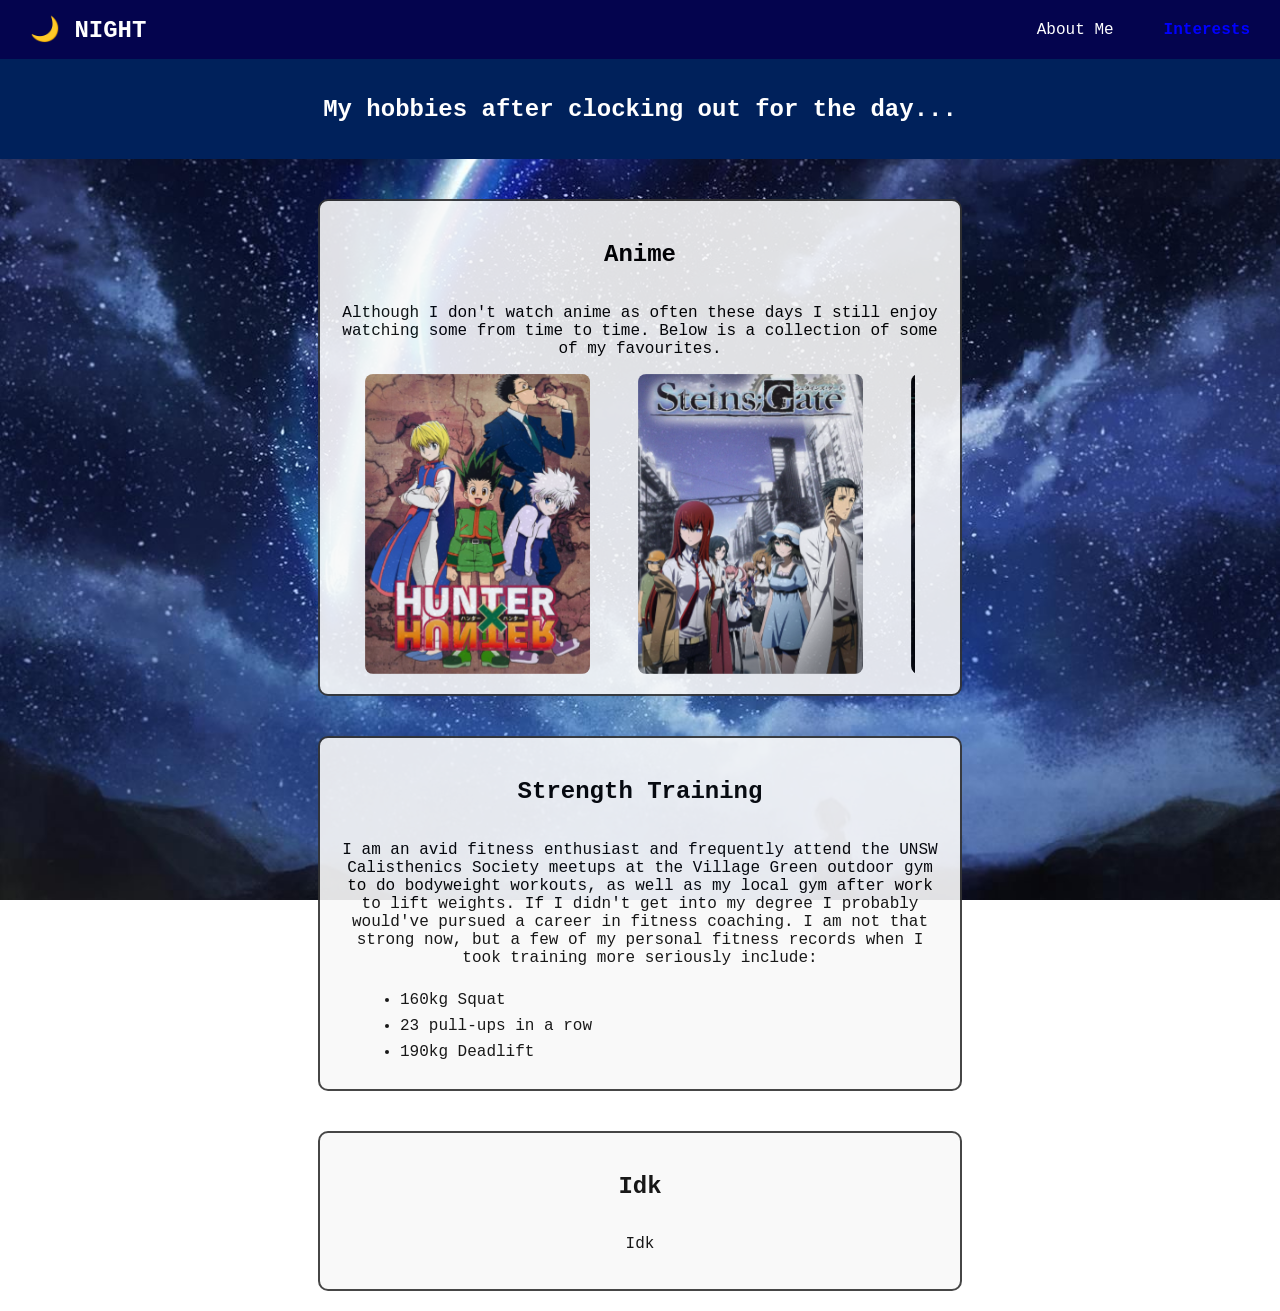
==== interests.html @ d0ce35e2 "Initial commit" ====
<!DOCTYPE html>
<html lang="en">
<head>
    <meta charset="UTF-8">
    <meta name="viewport" content="width=device-width, initial-scale=1.0">
    <title>Day/Night Website</title>
    <link rel = "stylesheet", href = "style.css">
</head>
<body class = "interests">
    <nav class="navbar">
        <div class = "logo">
            <span class="icon">🌙</span>
            <span class="logo-text">NIGHT</span>
        </div>
        <ul class = "nav-links">
            <li><a href="./index.html">About Me</a></li>
            <li><a href="./interests.html" class="active">Interests</a></li>           
        </ul>
    </nav>
    <div class = sunset-header>
        <h2>My hobbies after clocking out for the day...</h2>
    </div>
    <div class = "content">
        <div class = "box">
            <h2>Anime</h2>
            <p>
                Although I don't watch anime as often these days I still enjoy watching some from time to time. 
                Below is a collection of some of my favourites. 
            </p>
            <div class = "carousel">
                <div class = "group">
                    <div class = "card"><img src = "images/hunter-x-hunter.jpg" alt = "Hunter X Hunter"></div>
                    <div class = "card"><img src = "images/steins-gate.jpg" alt = "Steins; Gate"></div>
                    <div class = "card"><img src = "images/death-note.jpg" alt = "Death Note"></div>
                    <div class = "card"><img src = "images/frieren.jpg" alt = "Frieren: Beyond Journey's End"></div>
                    <div class = "card"><img src = "images/attack-on-titan.jpg" alt = "Attack On Titan"></div>
                    <div class = "card"><img src = "images/assassination-classroom.jpg" alt = "Assassination Classroom"></div>
                </div>
                <div aria-hidden class = "group">
                    <div class = "card"><img src = "images/hunter-x-hunter.jpg" alt = "Hunter X Hunter"></div>
                    <div class = "card"><img src = "images/steins-gate.jpg" alt = "Steins; Gate"></div>
                    <div class = "card"><img src = "images/death-note.jpg" alt = "Death Note"></div>
                    <div class = "card"><img src = "images/frieren.jpg" alt = "Frieren: Beyond Journey's End"></div>
                    <div class = "card"><img src = "images/attack-on-titan.jpg" alt = "Attack On Titan"></div>
                    <div class = "card"><img src = "images/assassination-classroom.jpg" alt = "Assassination Classroom"></div>
                </div>
            </div>
        </div>
        <div class = "box">
            <h2>Strength Training</h2>
            <p>
                I am an avid fitness enthusiast and frequently attend the UNSW Calisthenics Society meetups at the 
                Village Green outdoor gym to do bodyweight workouts, as well as my local gym after work to lift weights. If I didn't get into my 
                degree I probably would've pursued a career in fitness coaching. I am not 
                that strong now, but a few of my personal fitness records when I took training more seriously include:
            </p>
            <ul class = "records-list">
                <li>160kg Squat</li>
                <li>23 pull-ups in a row</li>
                <li>190kg Deadlift</li>
            </ul>
        </div>
        <div class = "box">
            <h2>Idk</h2>
            <p>
                Idk
            </p>
        </div>
    </div>
    <script src = "index.js"></script>
</body>

</html>
---- style.css ----
body {
    box-sizing: border-box;
    font-family: 'Courier', sans-serif;
    margin: 0
}

.about-me {
    background-image: url('images/day-background.webp');
    background-size: cover;
    background-position: center;
    background-attachment: fixed;
}

.interests {
    background-image: url('images/night-background.jpg');
    background-size: cover;
    background-position: center;
    background-attachment: fixed;
}

.navbar {
    display: flex;
    justify-content: space-between;
    align-items: center;
    color: white;
    padding: 15px 30px;
    margin: 0 0;
}

.about-me .navbar {
    background-color: rgb(70, 197, 247);
}

.interests .navbar {
    background-color: rgb(4, 4, 78);
}

.logo {
    font-size: x-large;
    font-weight: bold;
}

.nav-links {
    list-style: none;
    display: flex;
    gap: 50px;
    margin: 0;
    padding: 0; 
}

.nav-links a {
    color: white;
    text-decoration: none;
}

.nav-links a:hover {
    text-decoration: underline;
    color: blue;
}

.nav-links a.active {
    font-weight: bold;
    color: blue;
}

.intro-header {
    display: flex;
    flex-direction: column;
    justify-content: center;
    align-items: center;
    text-align: center;
    height: 100px;
    background-color: rgb(187, 236, 255);
    margin-bottom: 20px;
}

.box {
    border: 2px solid #333;
    border-radius: 10px;
    padding: 20px;
    margin: 20px 0;
    background-color: #f9f9f9;
    width: 600px;
    opacity: 0.9;

    display: flex;
    flex-direction: column;
    justify-content: center; 
    align-items: center;   
    text-align: center;
}

.header-row {
    display: flex;
    align-items: center;
    justify-content: center;
    gap: 12px;
    margin-bottom: 10px;
}

.box .toggle {
    background: none;
    border: none;
    cursor: pointer;
    padding: 0;
    color: #333;
}

.toggle:active {
    transform: scale(1.3);
}

.text {
    max-height: 0;
    opacity: 0;
    overflow: hidden;
    transition: max-height 0.2s ease-in-out, opacity 0.2s ease-in-out, margin 0.2s ease-in-out;
    margin-top: 0;
    width: 100%;
}

.text.show {
    max-height: 500px;  /* Adjust based on your content - make it large enough */
    opacity: 1;
    margin-top: 15px;
}


.content {
    display: flex;
    flex-direction: column;
    justify-content: center;
    align-items: center;
    text-align: center;
}

.sunset-header {
    display: flex;
    flex-direction: column;
    justify-content: center;
    align-items: center;
    text-align: center;
    height: 100px;
    background-color: rgb(0, 33, 91);
    margin-bottom: 20px;
    color: white;
}

.carousel {
    margin: auto auto;
    width: 550px;
    border: 5px blue;
    display: flex;
    overflow-x: auto
}

.carousel::-webkit-scrollbar {
    display: none;
}

.carousel:hover .group {
    animation-play-state: paused;
}

.group {
    display: flex;
    align-items: center;
    justify-content: center;
    gap: 3em;
    animation: spin 50s infinite linear;
    padding-right: 3em;
}

.card {
    flex: 0 0 auto;
    width: 225px;      /* Adjust card width as needed */
    height: 300px;     /* Adjust card height as needed */
    background: #f0f0f0; /* Fallback background */
    border-radius: 8px;
    overflow: hidden;  /* Ensures image respects border radius */
    display: flex;
    align-items: center;
    justify-content: center;
}

.card img {
    width: 100%;
    height: 100%;
    object-fit: cover;
    object-position: center;
    display: block;
    
    /* HIGH DEFINITION PRESERVATION */
    image-rendering: crisp-edges;      /* Preserves sharpness */
    image-rendering: -webkit-optimize-contrast; /* Webkit optimization */
    image-rendering: high-quality;
    
    /* Prevent compression artifacts */
    transform: translateZ(0);           /* GPU acceleration */
    backface-visibility: hidden;
    
    /* Ensure smooth but sharp scaling */
    -webkit-font-smoothing: antialiased;
}

.records-list {
    text-align: left;  /* Align text to the left */
    padding-left: 20%; /* Add padding for bullet points */
    margin: 0;
    width: 100%;  /* Take full width of the box */
}

/* Optional: Style list items */
.records-list li {
    margin: 8px 0;  /* Add spacing between list items */
    text-align: left;  /* Ensure each item is left-aligned */
}
@keyframes spin {
    from {translate: 0;}
    to {translate: -100%}
}
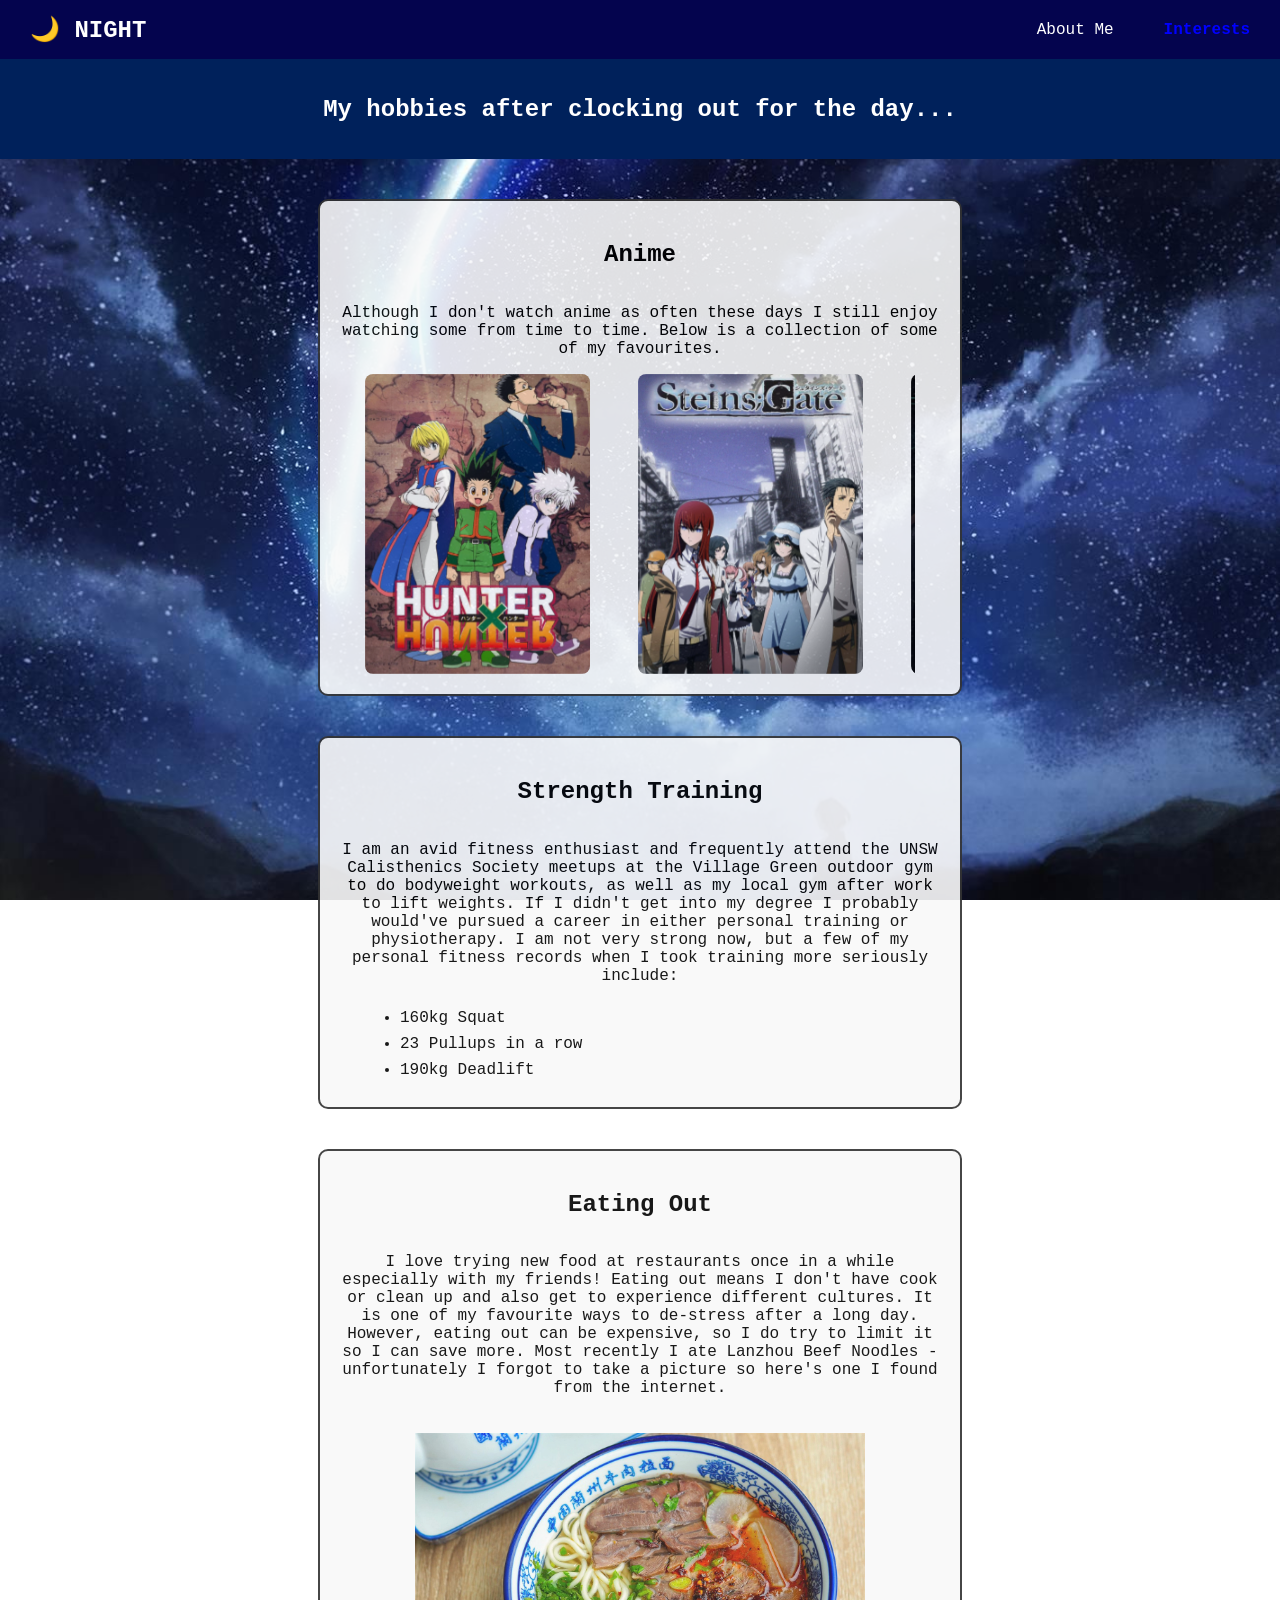
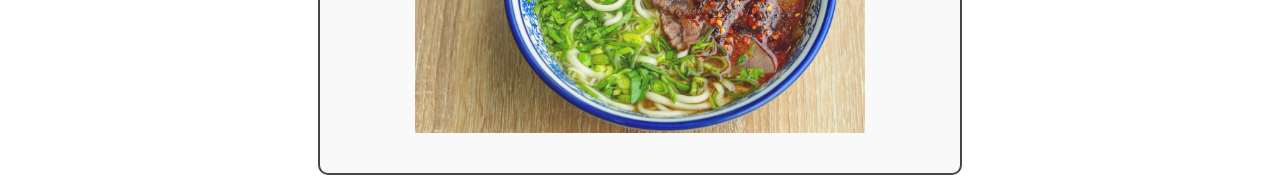
==== commit 6551d2c5: "Added eating out as interest, new image imported" ====
--- a/interests.html
+++ b/interests.html
@@ -51,20 +51,24 @@
             <p>
                 I am an avid fitness enthusiast and frequently attend the UNSW Calisthenics Society meetups at the 
                 Village Green outdoor gym to do bodyweight workouts, as well as my local gym after work to lift weights. If I didn't get into my 
-                degree I probably would've pursued a career in fitness coaching. I am not 
-                that strong now, but a few of my personal fitness records when I took training more seriously include:
+                degree I probably would've pursued a career in either personal training or physiotherapy. I am not very
+                strong now, but a few of my personal fitness records when I took training more seriously include:
             </p>
             <ul class = "records-list">
                 <li>160kg Squat</li>
-                <li>23 pull-ups in a row</li>
+                <li>23 Pullups in a row</li>
                 <li>190kg Deadlift</li>
             </ul>
         </div>
         <div class = "box">
-            <h2>Idk</h2>
+            <h2>Eating Out</h2>
             <p>
-                Idk
+                I love trying new food at restaurants once in a while especially with my friends! Eating out means I don't have
+                cook or clean up and also get to experience different cultures. It is one of my favourite ways to de-stress after a long day. 
+                However, eating out can be expensive, so I do try to limit it so I can save more. Most recently I ate Lanzhou Beef Noodles - unfortunately
+                I forgot to take a picture so here's one I found from the internet.
             </p>
+            <img src = "images/lanzhou-beef-noodles.jpg" class = "food" alt = "Lanzhou Beef Noodles" >
         </div>
     </div>
     <script src = "index.js"></script>
--- a/style.css
+++ b/style.css
@@ -98,6 +98,18 @@
     margin-bottom: 10px;
 }
 
+.contact-links {
+    display: flex;
+    justify-content: center;
+    gap: 16px;  
+}
+
+.contact-links img {
+    width: 75px;
+    height: 75px;      
+    object-fit: contain; 
+}
+
 .box .toggle {
     background: none;
     border: none;
@@ -120,7 +132,7 @@
 }
 
 .text.show {
-    max-height: 500px;  /* Adjust based on your content - make it large enough */
+    max-height: 500px;  
     opacity: 1;
     margin-top: 15px;
 }
@@ -173,11 +185,11 @@
 
 .card {
     flex: 0 0 auto;
-    width: 225px;      /* Adjust card width as needed */
-    height: 300px;     /* Adjust card height as needed */
-    background: #f0f0f0; /* Fallback background */
+    width: 225px;     
+    height: 300px;     
+    background: #f0f0f0; 
     border-radius: 8px;
-    overflow: hidden;  /* Ensures image respects border radius */
+    overflow: hidden;
     display: flex;
     align-items: center;
     justify-content: center;
@@ -190,32 +202,35 @@
     object-position: center;
     display: block;
     
-    /* HIGH DEFINITION PRESERVATION */
-    image-rendering: crisp-edges;      /* Preserves sharpness */
-    image-rendering: -webkit-optimize-contrast; /* Webkit optimization */
+    image-rendering: crisp-edges;  
+    image-rendering: -webkit-optimize-contrast;
     image-rendering: high-quality;
-    
-    /* Prevent compression artifacts */
-    transform: translateZ(0);           /* GPU acceleration */
+  
+    transform: translateZ(0);           
     backface-visibility: hidden;
-    
-    /* Ensure smooth but sharp scaling */
+   
     -webkit-font-smoothing: antialiased;
 }
 
 .records-list {
-    text-align: left;  /* Align text to the left */
-    padding-left: 20%; /* Add padding for bullet points */
+    text-align: left;  
+    padding-left: 20%; 
     margin: 0;
-    width: 100%;  /* Take full width of the box */
-}
-
-/* Optional: Style list items */
+    width: 100%;  
+}
+
 .records-list li {
-    margin: 8px 0;  /* Add spacing between list items */
-    text-align: left;  /* Ensure each item is left-aligned */
-}
+    margin: 8px 0;  
+    text-align: left; 
+}
+
 @keyframes spin {
     from {translate: 0;}
     to {translate: -100%}
+}
+
+.food {
+    height: 300px;
+    width: 450px;
+    margin: 20px;
 }
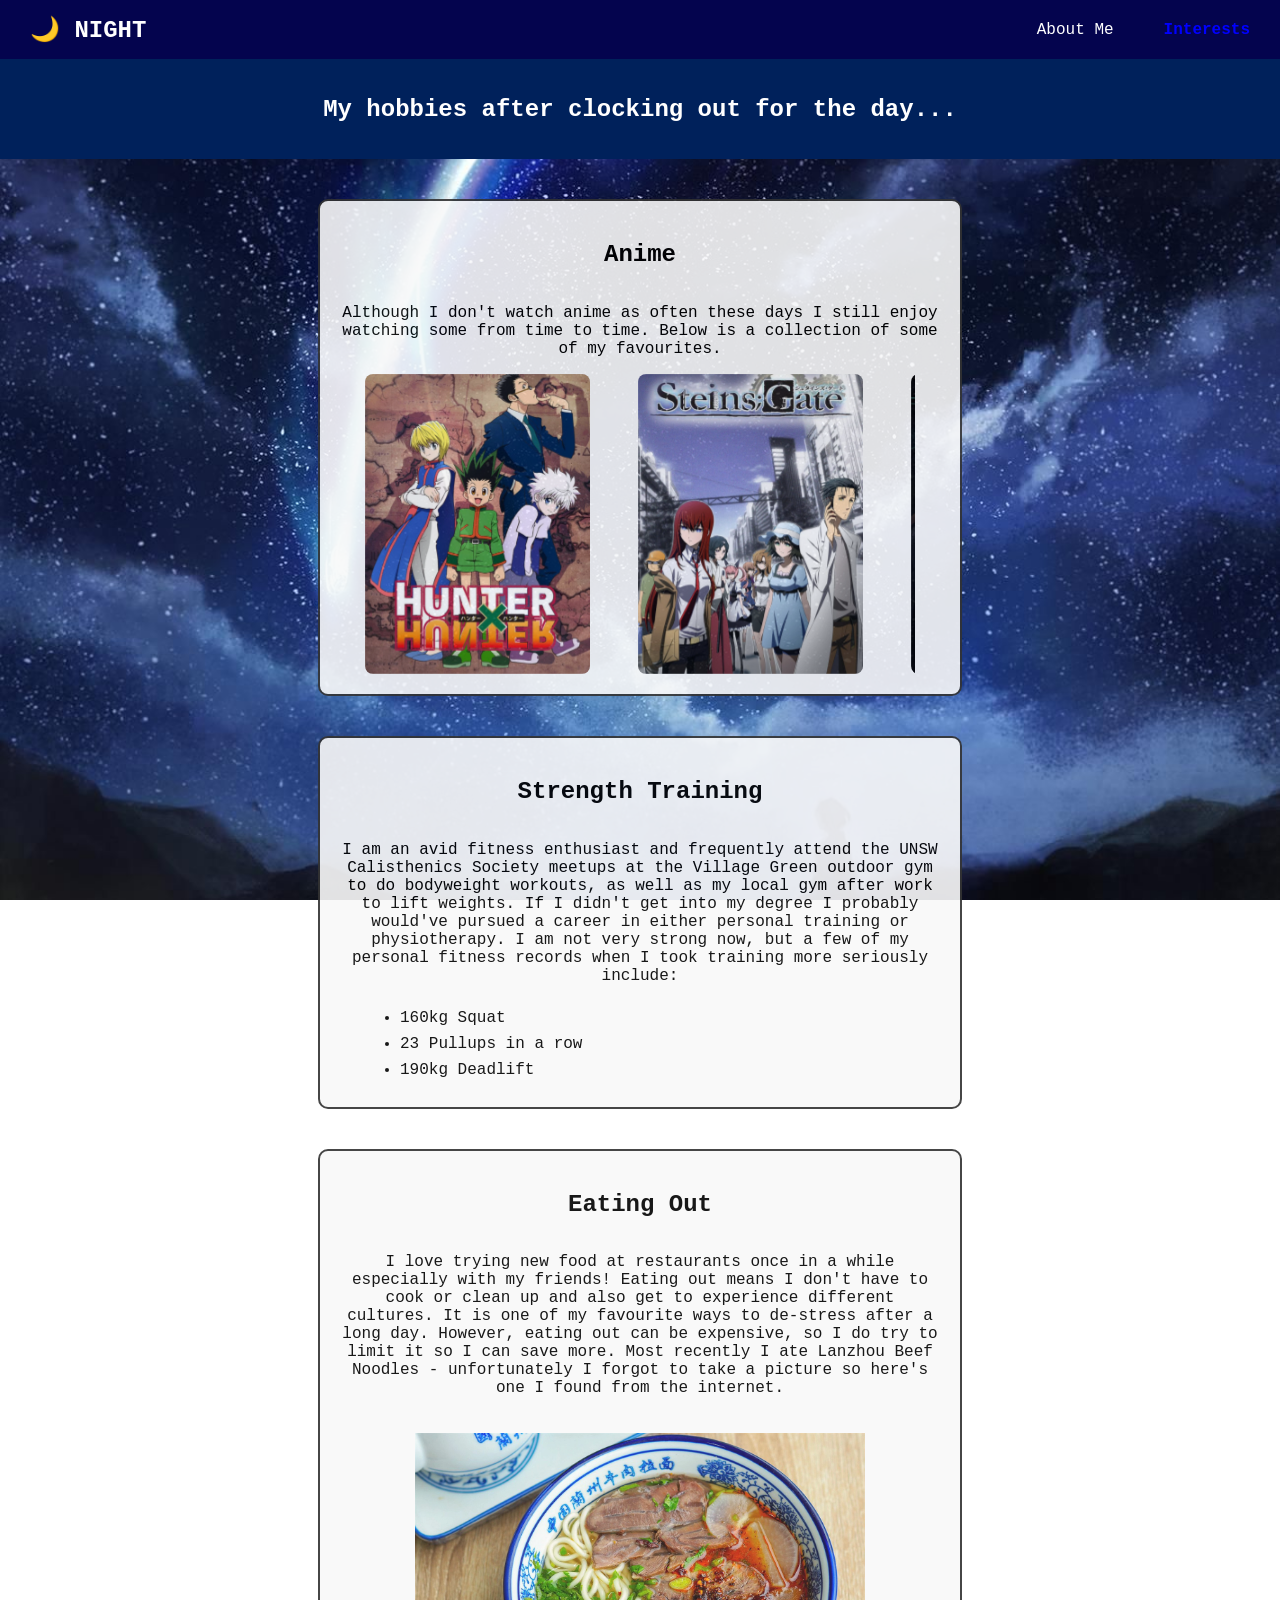
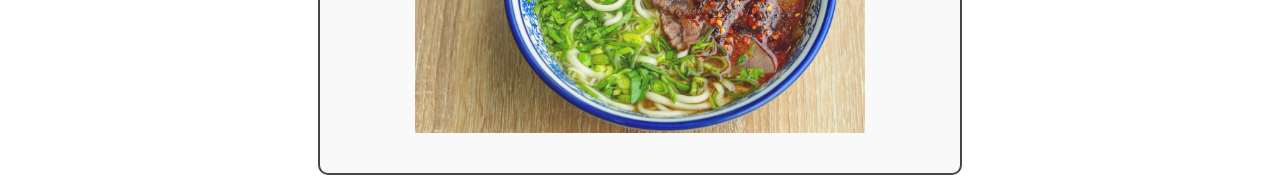
==== commit 982471ac: "Fix grammatical errors" ====
--- a/interests.html
+++ b/interests.html
@@ -63,7 +63,7 @@
         <div class = "box">
             <h2>Eating Out</h2>
             <p>
-                I love trying new food at restaurants once in a while especially with my friends! Eating out means I don't have
+                I love trying new food at restaurants once in a while especially with my friends! Eating out means I don't have to
                 cook or clean up and also get to experience different cultures. It is one of my favourite ways to de-stress after a long day. 
                 However, eating out can be expensive, so I do try to limit it so I can save more. Most recently I ate Lanzhou Beef Noodles - unfortunately
                 I forgot to take a picture so here's one I found from the internet.
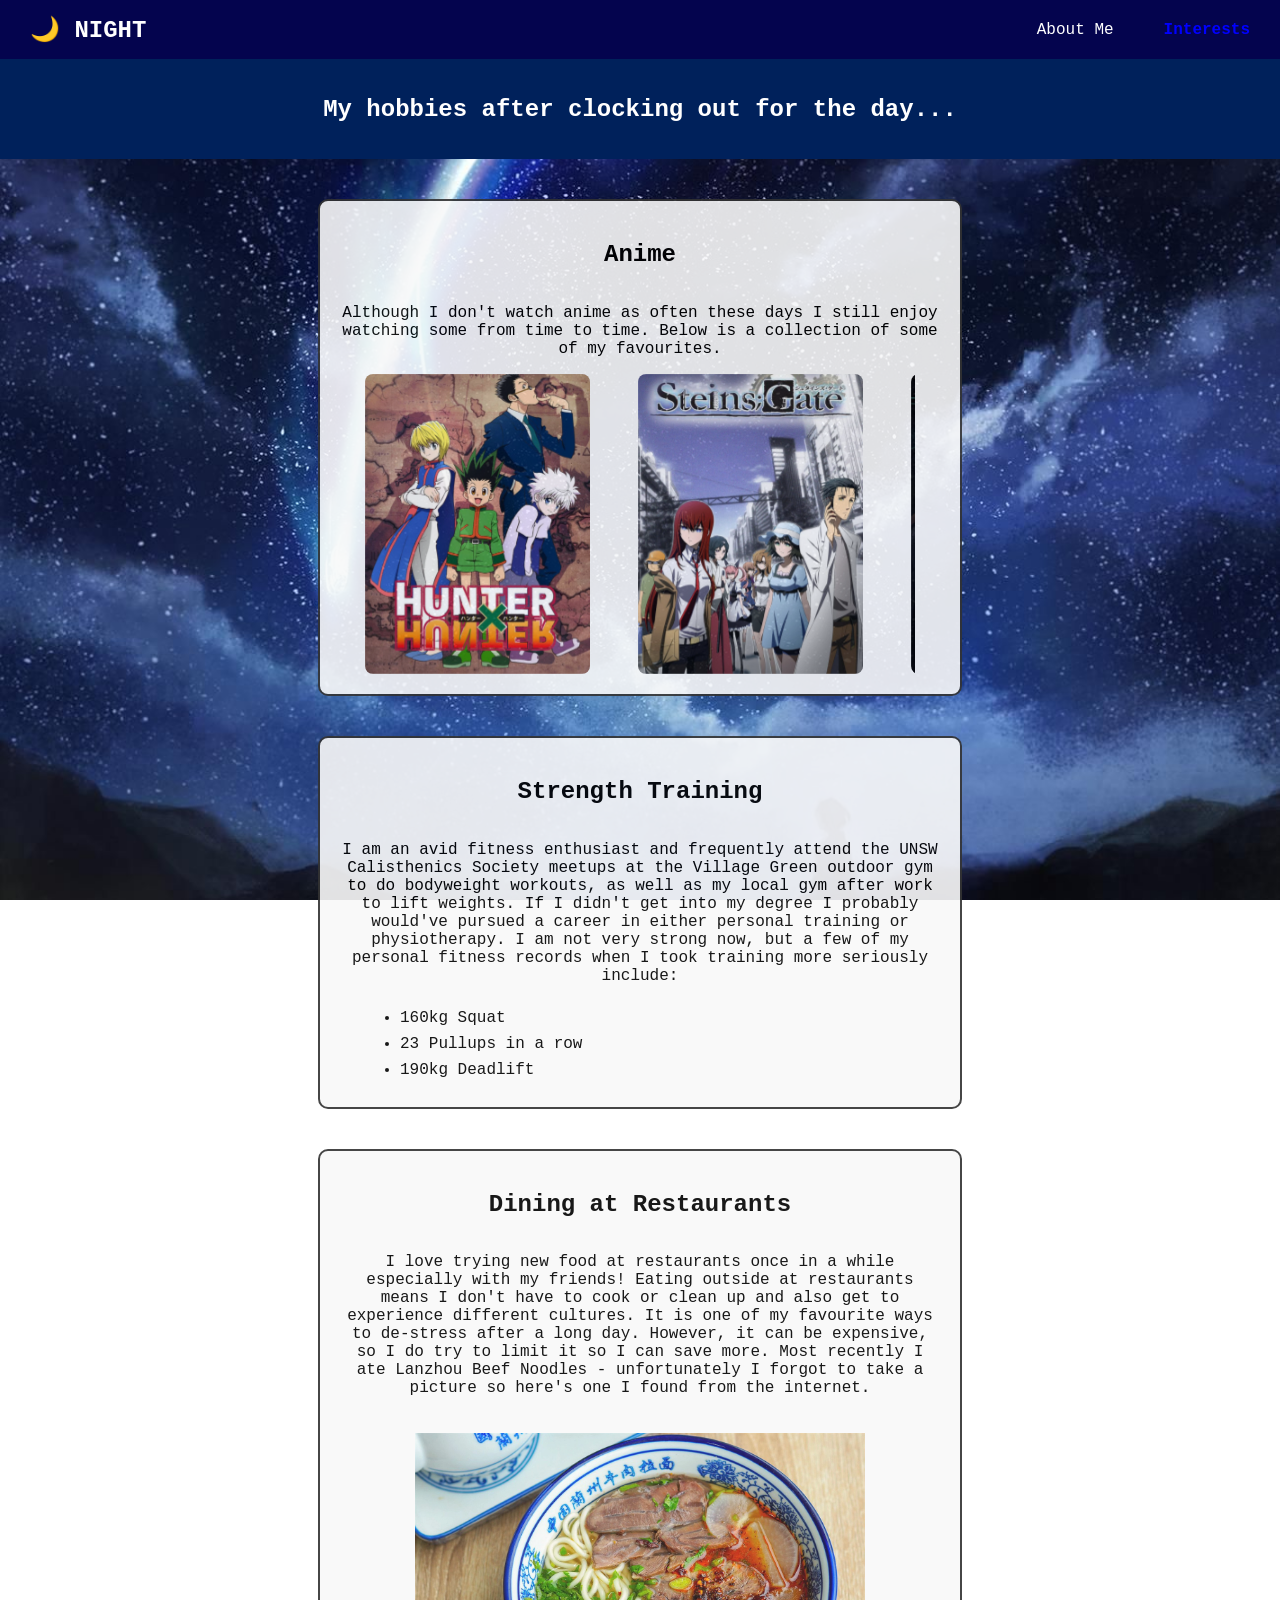
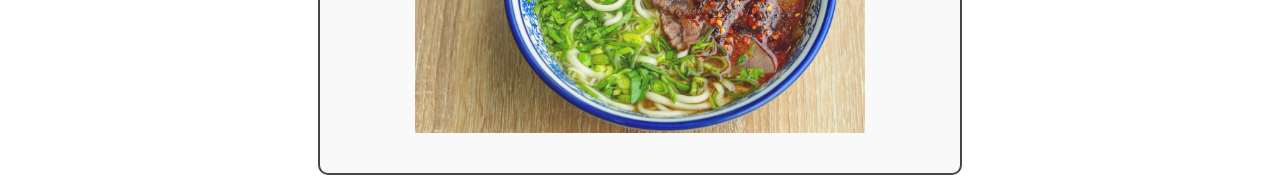
==== commit 5ad8506b: "Described website in README.md, fixed grammatical errors in interests" ====
--- a/interests.html
+++ b/interests.html
@@ -61,11 +61,11 @@
             </ul>
         </div>
         <div class = "box">
-            <h2>Eating Out</h2>
+            <h2>Dining at Restaurants</h2>
             <p>
-                I love trying new food at restaurants once in a while especially with my friends! Eating out means I don't have to
+                I love trying new food at restaurants once in a while especially with my friends! Eating outside at restaurants means I don't have to
                 cook or clean up and also get to experience different cultures. It is one of my favourite ways to de-stress after a long day. 
-                However, eating out can be expensive, so I do try to limit it so I can save more. Most recently I ate Lanzhou Beef Noodles - unfortunately
+                However, it can be expensive, so I do try to limit it so I can save more. Most recently I ate Lanzhou Beef Noodles - unfortunately
                 I forgot to take a picture so here's one I found from the internet.
             </p>
             <img src = "images/lanzhou-beef-noodles.jpg" class = "food" alt = "Lanzhou Beef Noodles" >
